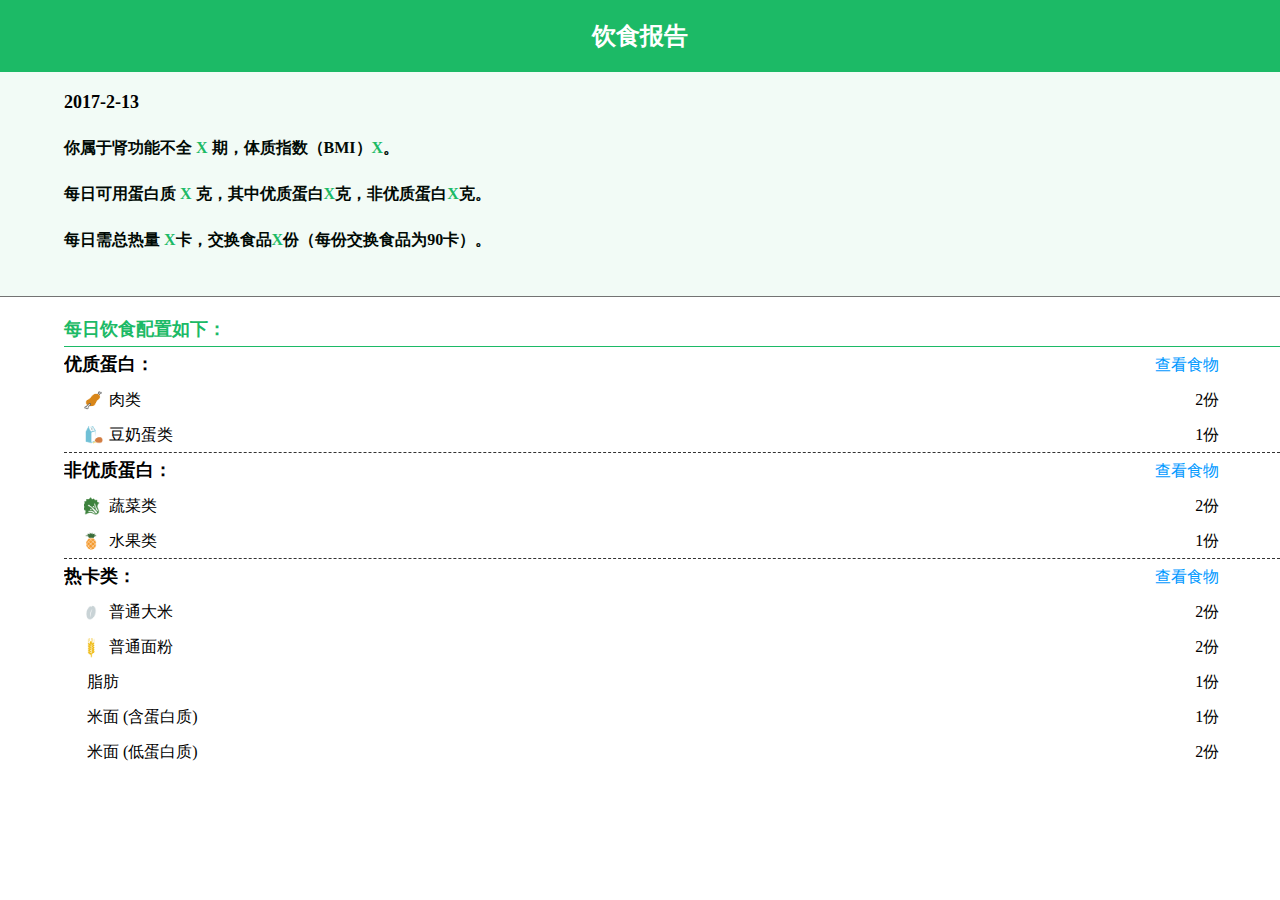
==== diet.html @ a1b451ee "all" ====
<!DOCTYPE html>
<html lang="en">
<head>
	<meta charset="UTF-8">
	<meta name='viewport' content='width=device-width, initial-scale=1.0, maximum-scale=1.0, user-scalable=0'>
	<meta name="applicable-device" content="mobile">
	<title>饮食报告</title>
	<link rel="stylesheet" href="css/count.css" type="text/css">
</head>
<body>
	<div class="header">
		<h1>饮食报告</h1>
	</div>
	<div class="info">
		<div class="info-wrap">
			<div class="time">2017-2-13</div>
			<p class="stage">你属于肾功能不全 <span>X</span>  期，体质指数（BMI）<span>X</span>。</p>
			<p class="protein">每日可用蛋白质 <span>X</span> 克，其中优质蛋白<span>X</span>克，非优质蛋白<span>X</span>克。</p>
			<p class="energy">每日需总热量 <span>X</span>卡，交换食品<span>X</span>份（每份交换食品为90卡）。</p>
		</div>
	</div>
	<div class="list">
		<h2>每日饮食配置如下：</h2>
		<div class="hun">
			<ul>
				<li><h3 class="hun-l">优质蛋白：</h3><a href="food-list.html" class="hun-r">查看食物</a></li>	
				<li><span class="hun-l"><i class="meat"></i>肉类</span><span class="hun-r">2份</span></li>
				<li><span class="hun-l"><i class="egg"></i>豆奶蛋类</span><span class="hun-r">1份</span></li>
			</ul>
		</div>
		<div class="su">
			<ul>
				<li><h3 class="hun-l">非优质蛋白：</h3><a href="food-list.html" class="hun-r">查看食物</a></li>	
				<li><span class="hun-l"><i class="greens"></i>蔬菜类</span><span class="hun-r">2份</span></li>
				<li><span class="hun-l"><i class="fruits"></i>水果类</span><span class="hun-r">1份</span></li>
			</ul>
		</div>
		<div class="hot">
			<ul>
				<li><h3 class="hun-l">热卡类：</h3><a href="food-list.html" class="hun-r">查看食物</a></li>	
				<li><span class="hun-l"><i class="rice"></i>普通大米</span><span class="hun-r">2份</span></li>
				<li><span class="hun-l"><i class="flour"></i>普通面粉</span><span class="hun-r">2份</span></li>
				<li><span class="hun-l btm">脂肪</span><span class="hun-r">1份</span></li>
				<li><span class="hun-l btm">米面 (含蛋白质)</span><span class="hun-r">1份</span></li>
				<li><span class="hun-l btm">米面 (低蛋白质)</span><span class="hun-r">2份</span></li>
			</ul>
		</div>
	</div>
</body>
</html>
---- css/count.css ----
*{
	padding: 0;
	margin: 0;
	box-sizing:border-box;
}
body{
	font-family:  Microsoft YaHei;
	background-color: #fff;
}
a{
	text-decoration: none;
}
ul,ol,li{
	list-style:none
}
input,img{
	vertical-align:middle;
}
.header{
	width: 100%;
	background-color: #1CBA66;
}
.header h1{
	color: #fff;
	text-align: center;
	padding: 20px 0;
	font-size: 24px;
}

/*--------------------首页--------------------*/
.form-top{
	margin: 20px auto;
}
.form-under{
	border: 1px dashed #1CBA66;
	border-width: 1px 0 1px 0;
	padding: 30px 0;
}
.form-top,.form-under{
	overflow: hidden;
}
.form-top-l,.form-under-l,.form-under-r,.form-top-r{
	float: left;
}
.form-under-l,.form-top-l{
	margin-left: 5%;
	font-size: 18px;
	color: #000;
}
.form-top-l{
	margin-right: 30px;
}
.form-under-l{
	margin-right: 20px;
}
#form ul li{
	line-height: 50px;
}
.form-top input[type="text"]{
	width: 190px;
	height: 35px;
	line-height: 35px;
	border: 1px solid #333;
	border-width: 0 0 1px 0;
	outline: none;
	font-size: 18px;
	background-color: #fff;
	text-indent: 5px;
}
form ::-webkit-input-placeholder{
	color: #ccc;
	font-size: 18px;
}
.form-under-r input[type="text"]{
	width: 120px;
	height: 35px;
	line-height: 35px;
	border: 1px solid #333;
	border-width: 0 0 1px 0;
	outline: none;
	font-size: 18px;
	background-color: #fff;
	text-indent: 5px;
}
form .select{
	display: inline-block;
	width: 15px;
	height: 15px;
	vertical-align: -2px;
	background: url(../images/select.png) no-repeat;
	background-size: 90%;
}
.form-top-r .man{
	background-position: 1px -18px;
}
.form-top-r .woman{
	background-position: 1px 1px;
	margin-left: 40px;
}
.form-under-r .umon{
	background-position: 1px -18px;
}
.form-under-r .mg{
	background-position: 1px 1px;
	margin-left: 30px;
}
.report a{
	display: block;
	width: 70%;
	height: 50px;
	line-height: 50px;
	text-decoration: none;
	text-align: center;
	margin: 80px auto;
	background-color: #2F9330;
	border-radius: 5px;
	color: #fff;
	font-size: 20px;
	letter-spacing: 10px;
	border: none;
}
.form-top-r li,.form-under-r li{
	position: relative;
}
.error,.err{
	display: inline-block;
	width: 20px;
	height: 20px;
	position: absolute;
	right: 5px;
	bottom: 15px;
	background: url(../images/error.png) no-repeat;
	background-size: 80%;
}
.err{
	left: 55%;
}

/*----------------------饮食报告-----------------*/
.info{
	background-color: #F2FBF6;
	padding: 20px 0;
	border-bottom: 1px solid #737373;
}
.info .time{
	color: #000;
	font-weight: bold;
	font-size: 18px;
}
.info .info-wrap{
	width: 90%;
	margin: 0 auto;
}
.info p{
	font-size: 16px;
	margin: 25px 0;
	font-weight: 600;
	color: #010A05;
}
.info span{
	color: #1CBA66;
}
.list{
	background-color: #fff;
	padding: 20px 0;
}
.list h2{
	color: #1CBA66;
	font-size: 18px;
	width: 95%;
	margin-left: 5%;
	height: 30px;
	line-height: 25px;
	border: 1px solid #1CBA66;
	border-width: 0 0 1px 0;
} 
.list h3{
	font-size: 18px;
	color: #000;
}
.list a{
	color: #0099FF;
	font-size: 16px;
	font-weight: 500;
}
.list ul span{
	font-size: 16px;
}
.list .hun,.su,.hot{
	width: 95%;
	margin-left: 5%;
}
.list .hun,.su{
	border-bottom: 1px dashed #333;
}
.list ul li{
	overflow: hidden;
	line-height: 35px;
}
.list ul .hun-l{
	float: left;
}
.list ul .hun-r{
	float: right;
	margin-right: 5%;
}
.list i{
	display: inline-block;
	width: 20px;
	height: 20px;
	vertical-align: middle;
	background: url(../images/food.png) no-repeat;
	background-size: 90%;
	margin:  0 5px 0 20px;
}
.list i.egg{
	background-position: 1px -23px;
}
.list i.greens{
	background-position: -2px -44px;
}
.list i.fruits{
	background-position: -2px -65px;
}
.list i.rice{
	background-position: -2px -84px;
}
.list i.flour{
	background-position: -2px -105px;
}
.list li .btm{
	margin-left: 23px;
}

/*---------------------食物清单----------------------*/
.food-sorts{
	background-color: #fff;
	overflow: hidden;
	width: 100%;
	border-bottom: 1px solid #333;
	padding: 20px 7% 0px 5%;
}
.food-sorts li{
	float: left;
	color: #000;
	font-size: 18px;
	padding-bottom: 3px;
}
.food-sorts .second{
	margin-left: 15%;
}
.food-sorts .last{
	float: right;
}
.three-columns{
	width: 100%;
}
.three-columns .eat-top,.eat-btm{
	background-color: #fff;
	margin-top: 5px;
	border-left: 5px solid #1CBA66;  
	border-top: 1px solid #999;
	border-bottom: 1px solid #999;
}
.eat ul li{
	border-bottom: 1px dashed #999;
	overflow: hidden;
	font-size: 14px;
	padding: 10px 0;
}
.eat ul li .eat-l{
	float: left;
	width: 70%;
}
.eat ul li .eat-r{
	float: right;
	margin-right: 3%;
}
.eat .tit{
	border-bottom: 1px solid #999;
	font-size: 16px;
	padding: 15px 0 5px;
	overflow: hidden;
}
.eat ul li,.tit{
	margin-left: 3%;
}
.eat ul .last{
	border-bottom: none;
}
.eat .tit .red{
	color: red;
	display: inline-block;
	float: right;
	margin-right: 3%;
}
.eat .tit i{
	display: inline-block;
	width: 20px;
	height: 20px;
	vertical-align: -4px;
	margin-right: 5px;
	background: url(../images/food.png) no-repeat;
	background-size: 90%;
}
.eat .tit .dan{
	background-position: 1px -21px;
}
.eat .tit .fruit{
	background-position: 1px -64px;
}
.eat .tit .greens{
	background-position: 1px -44px;
}
.eat .tit .oil{
	background-position: 1px -127px;
}
.three-columns .change{
	display: none;
}
.download{
	width: 60%;
	height: 40px;
	line-height: 40px;
	background-color: #2F9330; 
	margin: 50px auto;
	text-align: center;
	color: #fff;
	font-size: 18px;
	letter-spacing: 5px;
	border-radius: 5px;
}
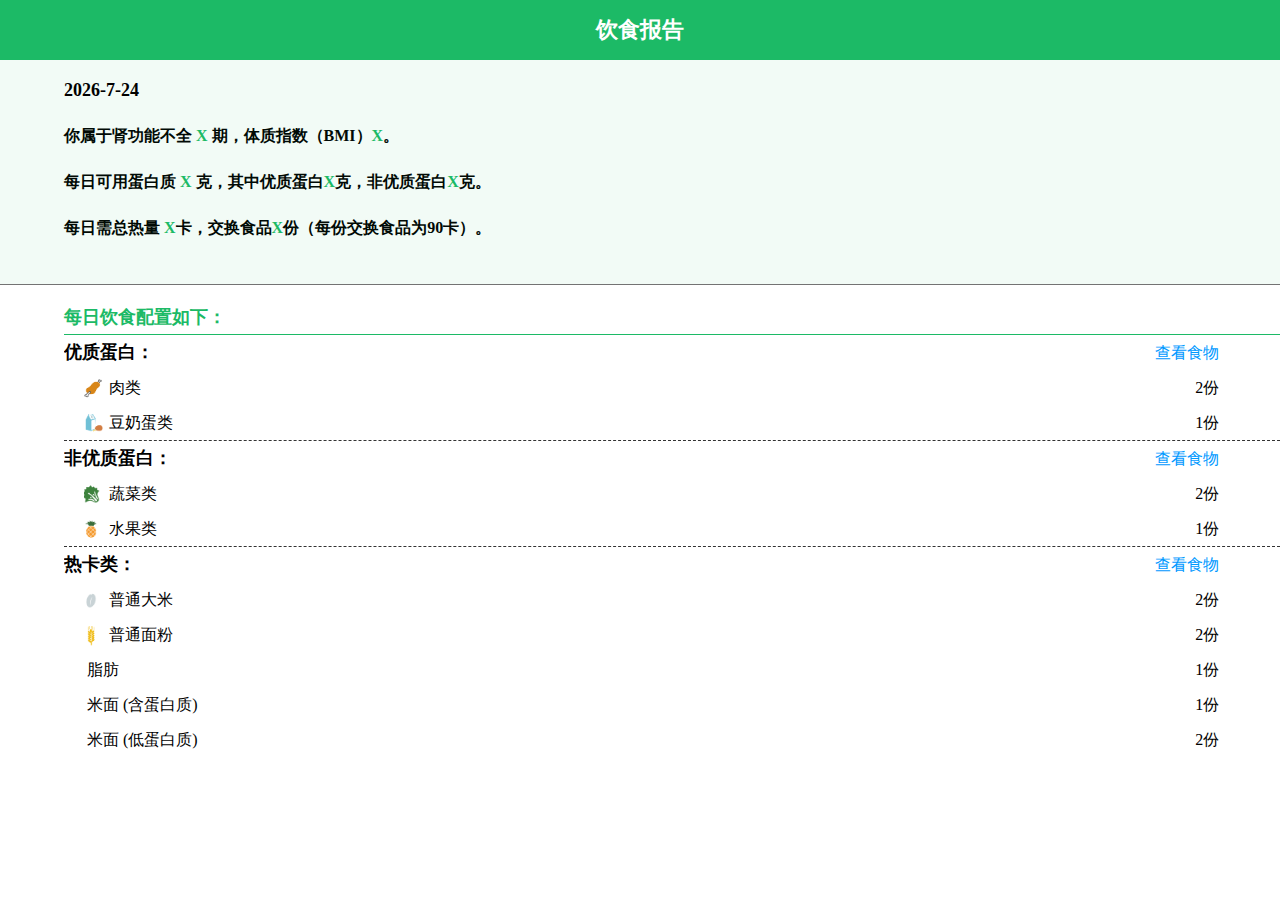
==== commit 70b7862d: "update" ====
--- a/diet.html
+++ b/diet.html
@@ -13,7 +13,7 @@
 	</div>
 	<div class="info">
 		<div class="info-wrap">
-			<div class="time">2017-2-13</div>
+			<div class="time"></div>
 			<p class="stage">你属于肾功能不全 <span>X</span>  期，体质指数（BMI）<span>X</span>。</p>
 			<p class="protein">每日可用蛋白质 <span>X</span> 克，其中优质蛋白<span>X</span>克，非优质蛋白<span>X</span>克。</p>
 			<p class="energy">每日需总热量 <span>X</span>卡，交换食品<span>X</span>份（每份交换食品为90卡）。</p>
@@ -47,4 +47,5 @@
 		</div>
 	</div>
 </body>
+<script type="text/javascript" src="js/count.js"></script>
 </html>--- a/css/count.css
+++ b/css/count.css
@@ -23,8 +23,8 @@
 .header h1{
 	color: #fff;
 	text-align: center;
-	padding: 20px 0;
-	font-size: 24px;
+	padding: 15px 0;
+	font-size: 22px;
 }
 
 /*--------------------首页--------------------*/
